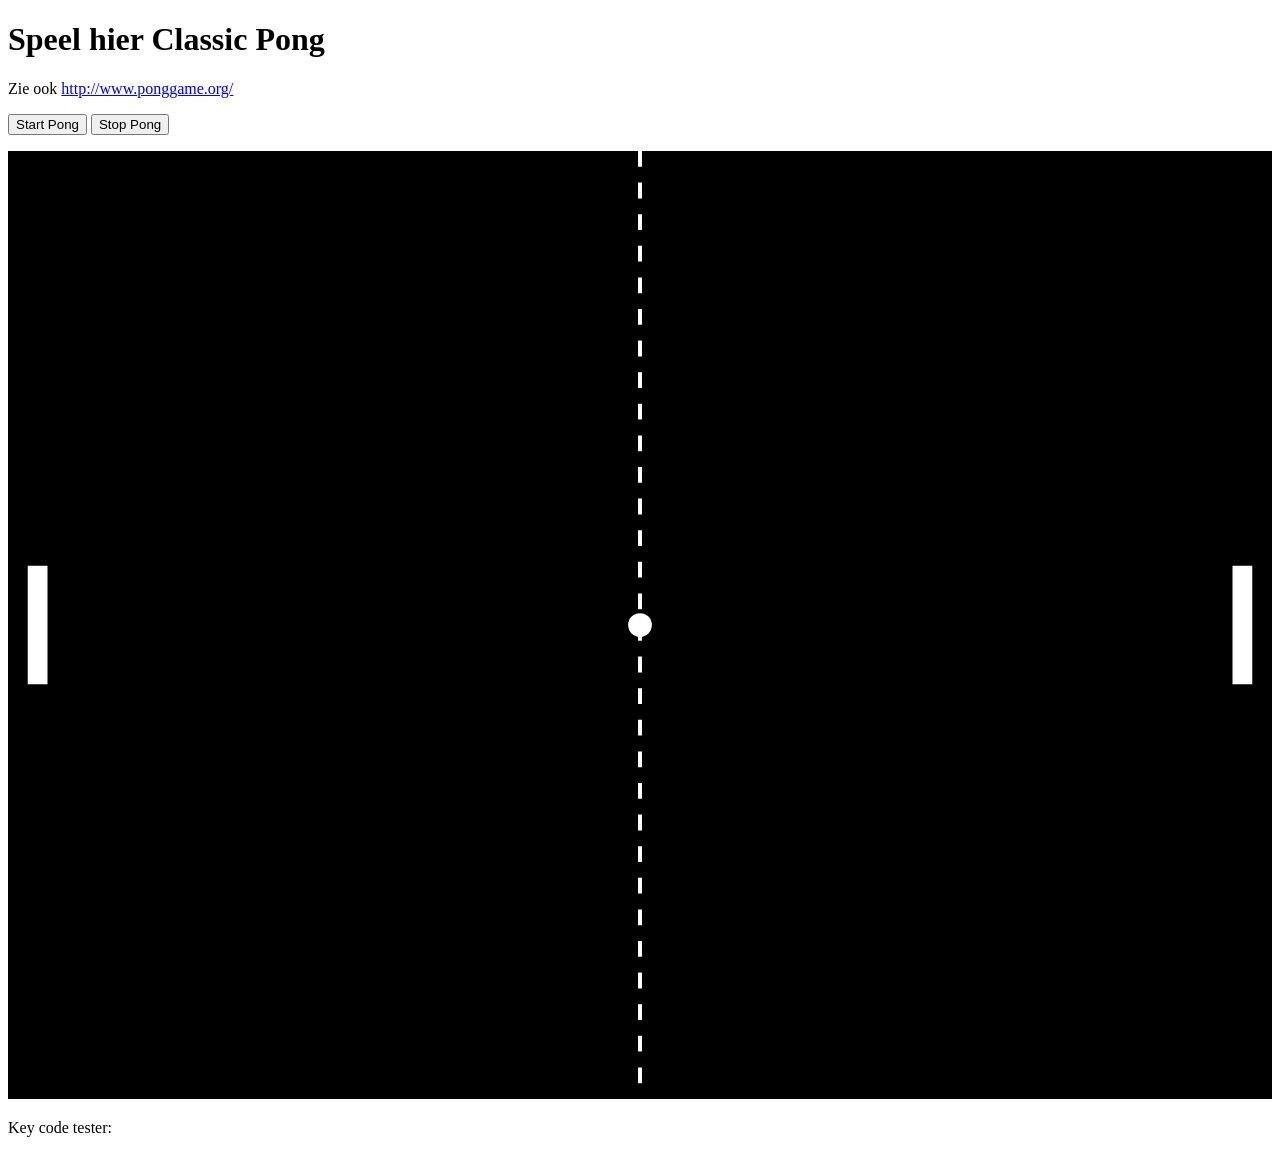
==== HPongSVG_base.html @ 3856bb43 "Initial commit" ====
<!DOCTYPE html>
<html>
<head>
    <meta charset="UTF-8">
    <title>Classic Pong</title>
    <!-- choose here to use ES5 or ES6 JavaScript solution -->
    <script src="HPongSVG_base_ES6.js"></script>
</head>
<body>
    <h1>Speel hier Classic Pong</h1>
    Zie ook <a href="http://www.ponggame.org/">http://www.ponggame.org/</a>

    <p><button onclick="pongStart(640, 480,'Chimp', 'Speler')">Start Pong</button>
    <button onclick="pongStop()">Stop Pong</button>
    </p>
    <svg width="100%" viewBox="0 0 640 480"
        style="background-color: black">
        <line x1="320" y1="0" x2="320" y2="480"
              stroke="white" stroke-width="2" stroke-dasharray="8,8"></line>
        <rect id="Chimp" height="60" width="10" x="10" y="210" fill="white"></rect>
        <rect id="Speler" height="60" width="10" x="620" y="210" fill="white"></rect>
        <circle id="ball" r="6" cx="320" cy="240" fill="white"></circle>
        Kennelijk ondersteunt je browser geen in-line SVG.
    </svg>
    <p class="test">Key code tester: <span id="keypressed"></span></p>
</body>
</html>
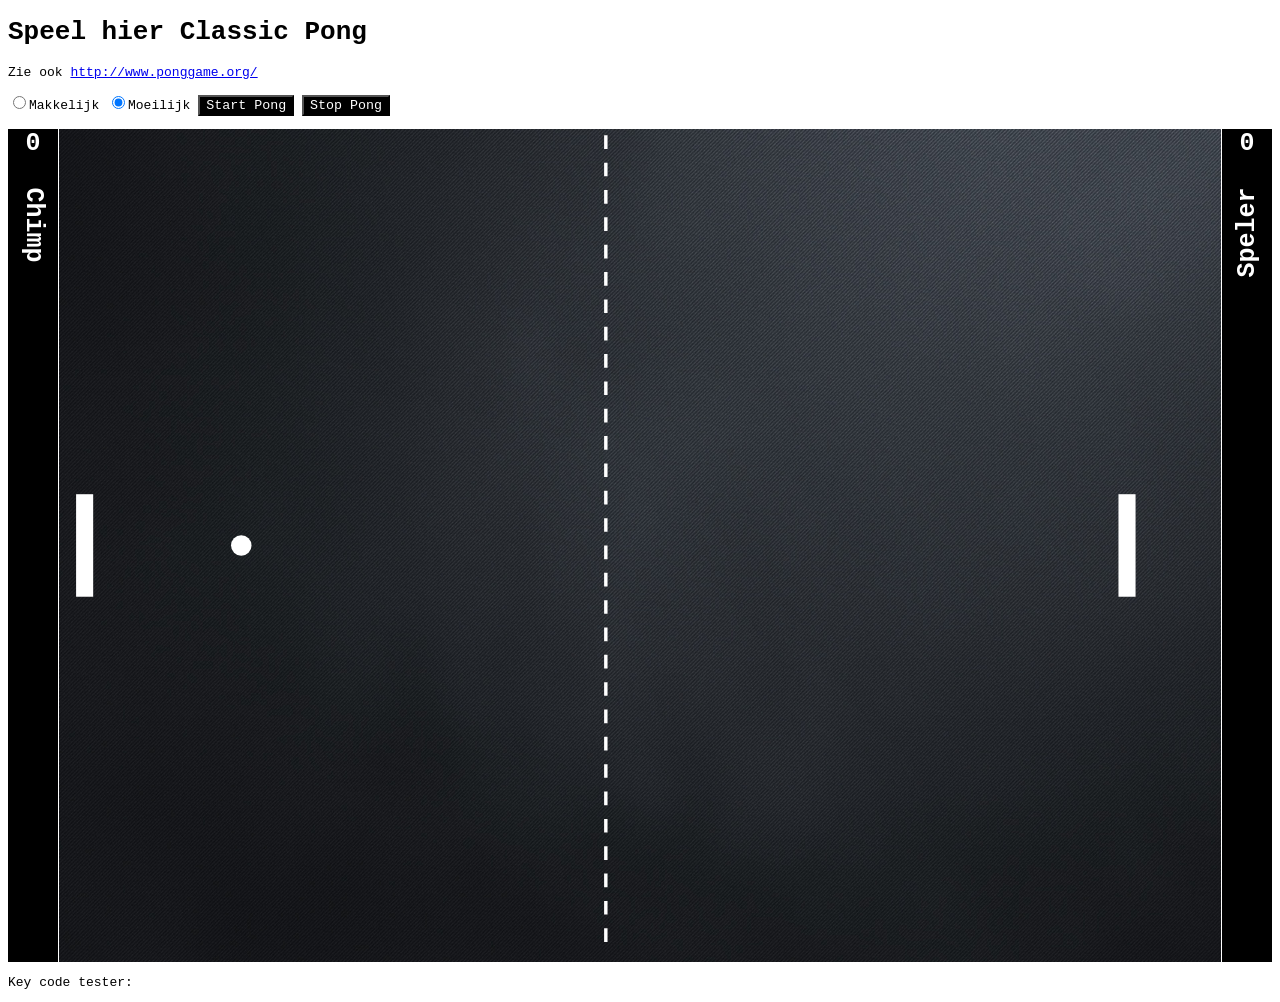
==== commit 5a38a585: "Finish assignment" ====
--- a/HPongSVG_base.html
+++ b/HPongSVG_base.html
@@ -1,28 +1,45 @@
 <!DOCTYPE html>
 <html>
+
 <head>
-    <meta charset="UTF-8">
-    <title>Classic Pong</title>
-    <!-- choose here to use ES5 or ES6 JavaScript solution -->
-    <script src="HPongSVG_base_ES6.js"></script>
+  <meta charset="UTF-8">
+  <title>Classic Pong</title>
+  <link href="HPongSVG_base.css" rel="stylesheet" type="text/css">
+  <script src="tonal.min.js" defer></script>
+  <script src="HPongSVG_base_ES6.js" defer></script>
+
 </head>
+
 <body>
-    <h1>Speel hier Classic Pong</h1>
-    Zie ook <a href="http://www.ponggame.org/">http://www.ponggame.org/</a>
+  <h1>Speel hier Classic Pong</h1>
+  Zie ook <a href="http://www.ponggame.org/">http://www.ponggame.org/</a>
 
-    <p><button onclick="pongStart(640, 480,'Chimp', 'Speler')">Start Pong</button>
+  <p>
+    <input type="radio" name="difficulty" id="easy" value="easy" onclick="setEasyMode(true)">Makkelijk</input>
+    <input type="radio" name="difficulty" id="hard" value="hard" checked="checked" onclick="setEasyMode(false)">Moeilijk</input>
+    <button onclick="pongStart(640, 480,'Chimp', 'chimp_score', 'Chimp_won', 'Speler', 'player_score', 'Player_won')">Start Pong</button>
     <button onclick="pongStop()">Stop Pong</button>
-    </p>
-    <svg width="100%" viewBox="0 0 640 480"
-        style="background-color: black">
-        <line x1="320" y1="0" x2="320" y2="480"
-              stroke="white" stroke-width="2" stroke-dasharray="8,8"></line>
-        <rect id="Chimp" height="60" width="10" x="10" y="210" fill="white"></rect>
-        <rect id="Speler" height="60" width="10" x="620" y="210" fill="white"></rect>
-        <circle id="ball" r="6" cx="320" cy="240" fill="white"></circle>
-        Kennelijk ondersteunt je browser geen in-line SVG.
+  </p>
+  <div class="wrapper">
+    <div class="scorebar left">
+      <div id="chimp_score">0</div>
+      <div id="chimp_text">Chimp</div>
+    </div>
+    <svg width="100%" viewBox="0 0 680 480" style="background-image: url(background.jpg)">
+      <line x1="320" y1="0" x2="320" y2="480" stroke="white" stroke-width="2" stroke-dasharray="8,8"></line>
+      <rect id="Chimp" height="60" width="10" x="40" y="210" fill="white"></rect>
+      <rect id="Speler" height="60" width="10" x="660" y="210" fill="white"></rect>
+      <circle id="ball" r="6" cx="320" cy="240" fill="white"></circle>
+      <text fill="white" class="won" id="Chimp_won" x="185" y="100" font-size="20" visibility="hidden"> Chimp won. Congratulations!!!</text>
+      <text fill="white" class="won" id="Player_won" x="185" y="100" font-size="20" visibility="hidden"> Player won. Congratulations!!!</text>
+      Kennelijk ondersteunt je browser geen in-line SVG.
     </svg>
-    <p class="test">Key code tester: <span id="keypressed"></span></p>
+    <div class="scorebar right">
+      <div id="player_score">0</div>
+      <div id="player_text">Speler</div>
+    </div>
+  </div>
+  <p class="test">Key code tester: <span id="keypressed"></span></p>
 </body>
+
 </html>
-
--- a/HPongSVG_base.css
+++ b/HPongSVG_base.css
@@ -0,0 +1,54 @@
+body {
+  color: black;
+  font-family: monospace;
+}
+
+button {
+  background-color: black;
+  color: white;
+  font-family: monospace;
+}
+
+.wrapper {
+  display: flex;
+}
+
+.scorebar{
+  background-color: black;
+  width: 50px;
+  height: calc(((100vw - (50px * 2)) * 480)/680);
+  color: white;
+  font-size: 25px;
+  font-weight: bold;
+
+}
+
+.left {
+  border-right: 1px solid white;
+}
+
+.right {
+  border-left: 1px solid white;
+}
+
+svg {
+  width: calc(100vw - (50px * 2));
+}
+
+#chimp_text {
+  margin-top: 40px;
+  transform: rotate(90deg);
+}
+
+#chimp_score {
+  text-align: center;
+}
+
+#player_text {
+  margin-top: 80px;
+  transform: rotate(-90deg);
+}
+
+#player_score {
+  text-align: center;
+}
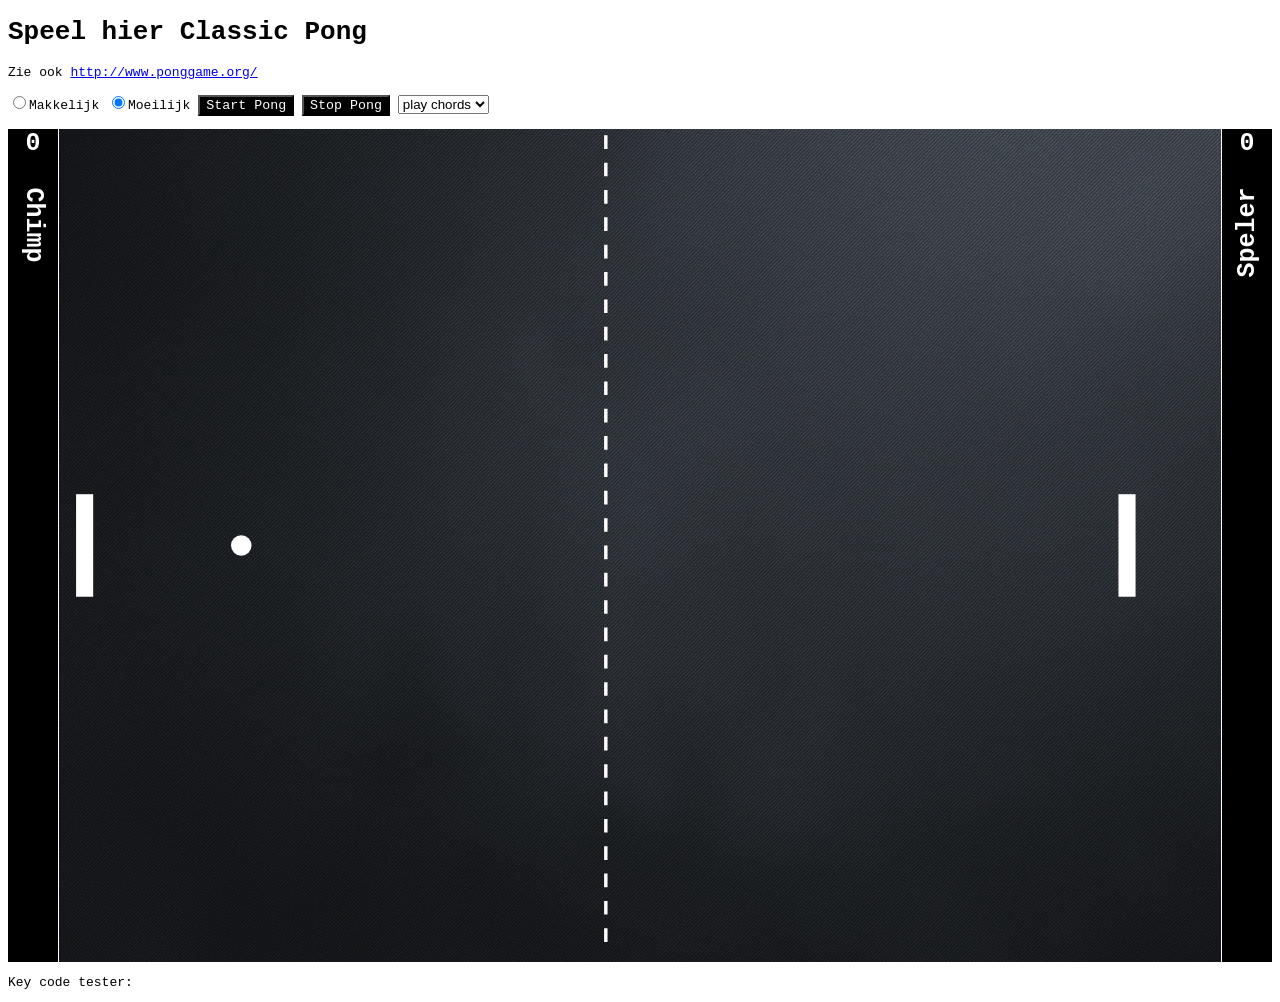
==== commit 77ffd4f8: "Finish assignment" ====
--- a/HPongSVG_base.html
+++ b/HPongSVG_base.html
@@ -1,3 +1,4 @@
+<!-- Extended by: David Soff, 500814225, Groep 1 -->
 <!DOCTYPE html>
 <html>
 
@@ -5,6 +6,7 @@
   <meta charset="UTF-8">
   <title>Classic Pong</title>
   <link href="HPongSVG_base.css" rel="stylesheet" type="text/css">
+  <!-- goal 10.1 -->
   <script src="tonal.min.js" defer></script>
   <script src="HPongSVG_base_ES6.js" defer></script>
 
@@ -15,21 +17,30 @@
   Zie ook <a href="http://www.ponggame.org/">http://www.ponggame.org/</a>
 
   <p>
+    <!-- goal 9 -->
     <input type="radio" name="difficulty" id="easy" value="easy" onclick="setEasyMode(true)">Makkelijk</input>
     <input type="radio" name="difficulty" id="hard" value="hard" checked="checked" onclick="setEasyMode(false)">Moeilijk</input>
     <button onclick="pongStart(640, 480,'Chimp', 'chimp_score', 'Chimp_won', 'Speler', 'player_score', 'Player_won')">Start Pong</button>
     <button onclick="pongStop()">Stop Pong</button>
+    <!-- goal 10.1 -->
+    <select onchange="applySelectValueTo('toneMode', setToneMode)" id="toneMode">
+      <option value="CHORD">play chords</option>
+      <option value="TONE">play tones</option>
+    </select>
   </p>
   <div class="wrapper">
+    <!-- goal 4,5 -->
     <div class="scorebar left">
       <div id="chimp_score">0</div>
       <div id="chimp_text">Chimp</div>
     </div>
+    <!-- style secion for goal 1 -->
     <svg width="100%" viewBox="0 0 680 480" style="background-image: url(background.jpg)">
       <line x1="320" y1="0" x2="320" y2="480" stroke="white" stroke-width="2" stroke-dasharray="8,8"></line>
       <rect id="Chimp" height="60" width="10" x="40" y="210" fill="white"></rect>
       <rect id="Speler" height="60" width="10" x="660" y="210" fill="white"></rect>
       <circle id="ball" r="6" cx="320" cy="240" fill="white"></circle>
+      <!-- goal 6 -->
       <text fill="white" class="won" id="Chimp_won" x="185" y="100" font-size="20" visibility="hidden"> Chimp won. Congratulations!!!</text>
       <text fill="white" class="won" id="Player_won" x="185" y="100" font-size="20" visibility="hidden"> Player won. Congratulations!!!</text>
       Kennelijk ondersteunt je browser geen in-line SVG.
--- a/HPongSVG_base.css
+++ b/HPongSVG_base.css
@@ -1,18 +1,23 @@
+/* Author: David Soff, 500814225, Groep 1 */
+
+/* goal 4, 5, 9 */
 body {
   color: black;
   font-family: monospace;
 }
 
+/* goal 9 */
 button {
   background-color: black;
   color: white;
   font-family: monospace;
 }
 
+/* goal 4, 5 */
 .wrapper {
   display: flex;
 }
-
+/* goal 4, 5 */
 .scorebar{
   background-color: black;
   width: 50px;
@@ -23,32 +28,39 @@
 
 }
 
+/* goal 4, 5 */
 .left {
   border-right: 1px solid white;
 }
 
+/* goal 4, 5 */
 .right {
   border-left: 1px solid white;
 }
 
+/* goal 4, 5 */
 svg {
   width: calc(100vw - (50px * 2));
 }
 
+/* goal 5 */
 #chimp_text {
   margin-top: 40px;
   transform: rotate(90deg);
 }
 
+/* goal 4 */
 #chimp_score {
   text-align: center;
 }
 
+/* goal 5 */
 #player_text {
   margin-top: 80px;
   transform: rotate(-90deg);
 }
 
+/* goal 4 */
 #player_score {
   text-align: center;
 }
